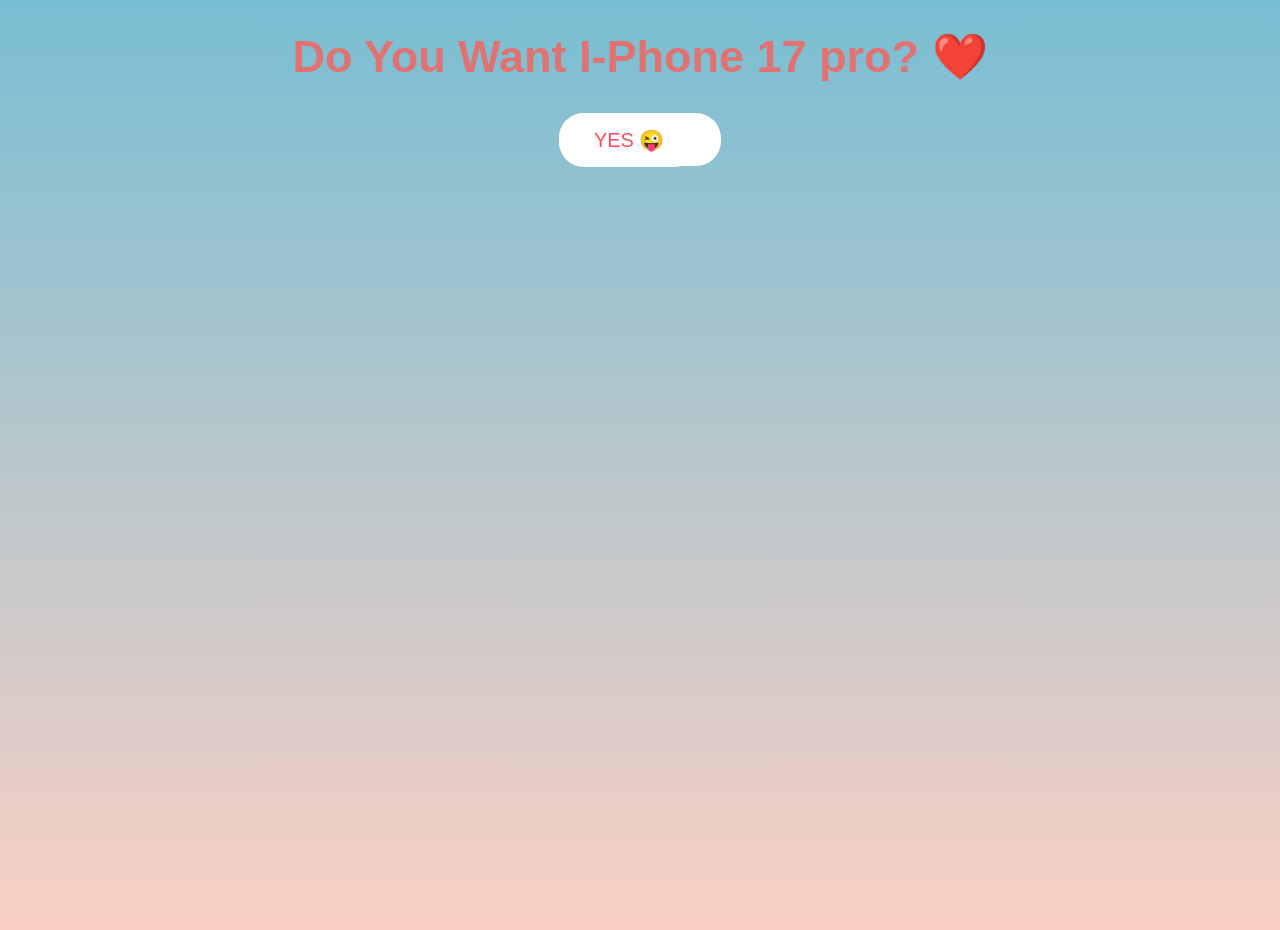
==== gift.html @ 135ef1fd "Add files via upload" ====
<!DOCTYPE html>
<html>
<head>
<title>Gift Surprise ❤️</title>
<link rel="stylesheet" href="style.css">
<style>
#yesBtn{
position:absolute;
}
</style>
</head>

<body>
    <audio id="bgMusic" loop>
  <source src="romantic.mp3" type="audio/mpeg">
</audio>

<script>
window.onload = function () {
  const music = document.getElementById("bgMusic");
  music.volume = 0.4;

  const playPromise = music.play();

  if (playPromise !== undefined) {
    playPromise.catch(() => {
      document.body.addEventListener("click", function () {
        music.play();
      }, { once: true });
    });
  }
};
</script>


<h1>Do You Want I-Phone 17 pro? ❤️</h1>


<button id="yesBtn" onmouseover="moveButton()">YES 😜</button>
<button onclick="final()">Final Click</button>


<script>



function moveButton(){

let button = document.getElementById("yesBtn");

let x = Math.random() * (window.innerWidth - 100);
let y = Math.random() * (window.innerHeight - 50);

button.style.left = x + "px";
button.style.top = y + "px";

}
function final(){
window.location.href="final.html";
}

</script>

</body>
</html>
---- style.css ----
body{
margin:0;
padding:0;
font-family:Arial;
background:linear-gradient(to bottom,#78bed3,#fad0c4);
text-align:center;
height:100vh;
overflow:hidden;
}

.container{
margin-top:120px;
}

h1{
font-size:45px;
color:rgb(224, 114, 114);
}

h2{
color:rgb(244, 112, 112);
margin-bottom:50px;
}

button{
padding:15px 35px;
font-size:20px;
border:none;
border-radius:25px;
background:white;
color:#ff4b5c;
cursor:pointer;
transition:0.3s;
}

button:hover{
background:#ff4b5c;
color:white;
}

.heart{
position:fixed;
top:-10px;
color:red;
animation:fall 5s linear infinite;
}

@keyframes fall{
0%{transform:translateY(0)}
100%{transform:translateY(100vh)}
}

.gallery img{
width:200px;
height:200px;
object-fit:cover;
border-radius:50%;
margin:15px;
border:4px solid white;
box-shadow:0 4px 10px rgba(0,0,0,0.3);
}

.message{
width:70%;
margin:auto;
font-size:22px;
color:white;
line-height:1.6;
}

.gift-container{
margin-top:60px;
}

#giftBox{
width:200px;
cursor:pointer;
transition:0.3s;
}

#giftBox:hover{
transform:scale(1.1);
}

#giftMessage{
margin-top:20px;
color:white;
font-size:24px;
}
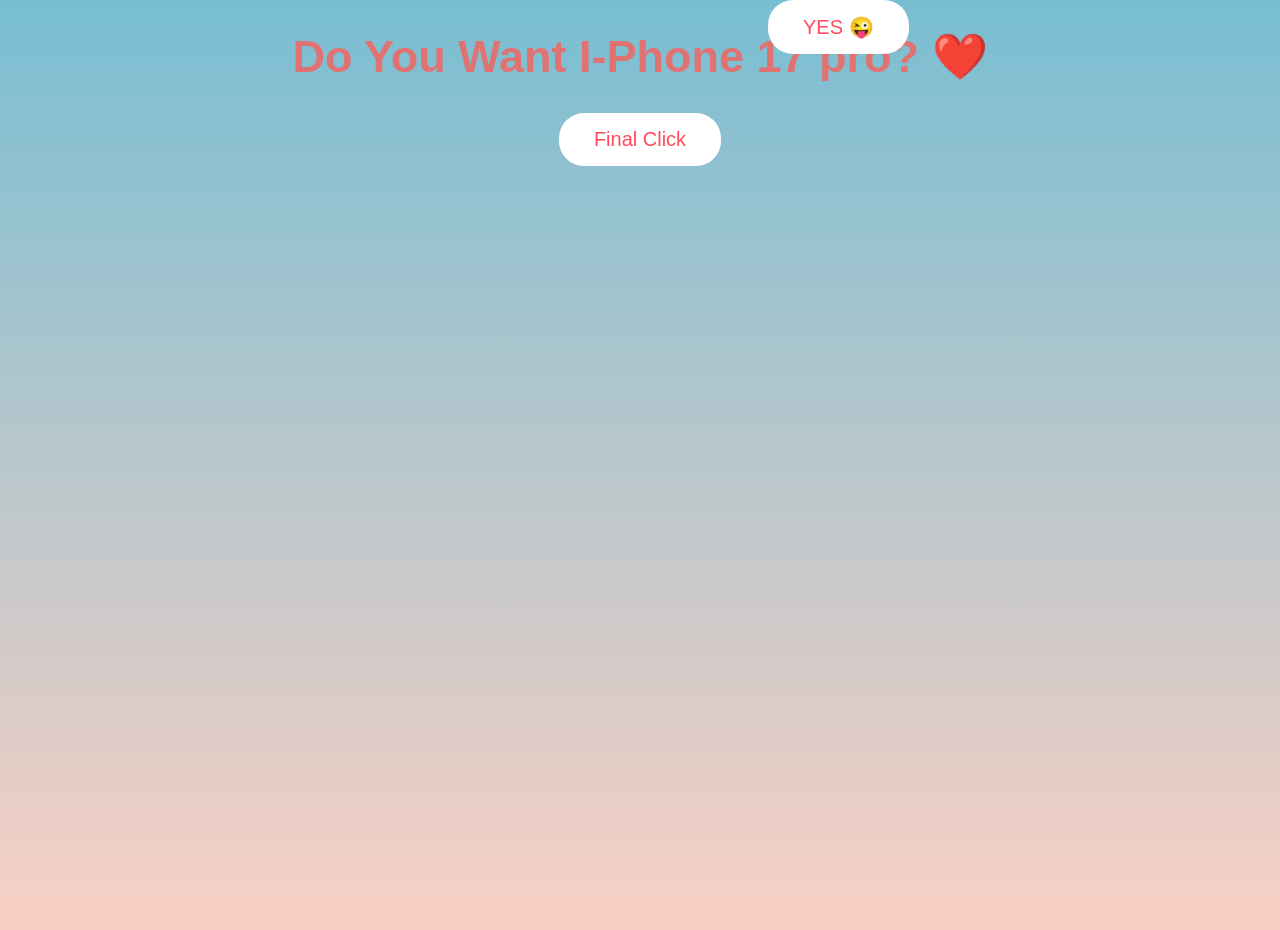
==== commit 6ee695ca: "Update gift.html" ====
--- a/gift.html
+++ b/gift.html
@@ -6,6 +6,8 @@
 <style>
 #yesBtn{
 position:absolute;
+    left:60%;
+  top:0;
 }
 </style>
 </head>
@@ -62,4 +64,4 @@
 </script>
 
 </body>
-</html>+</html>
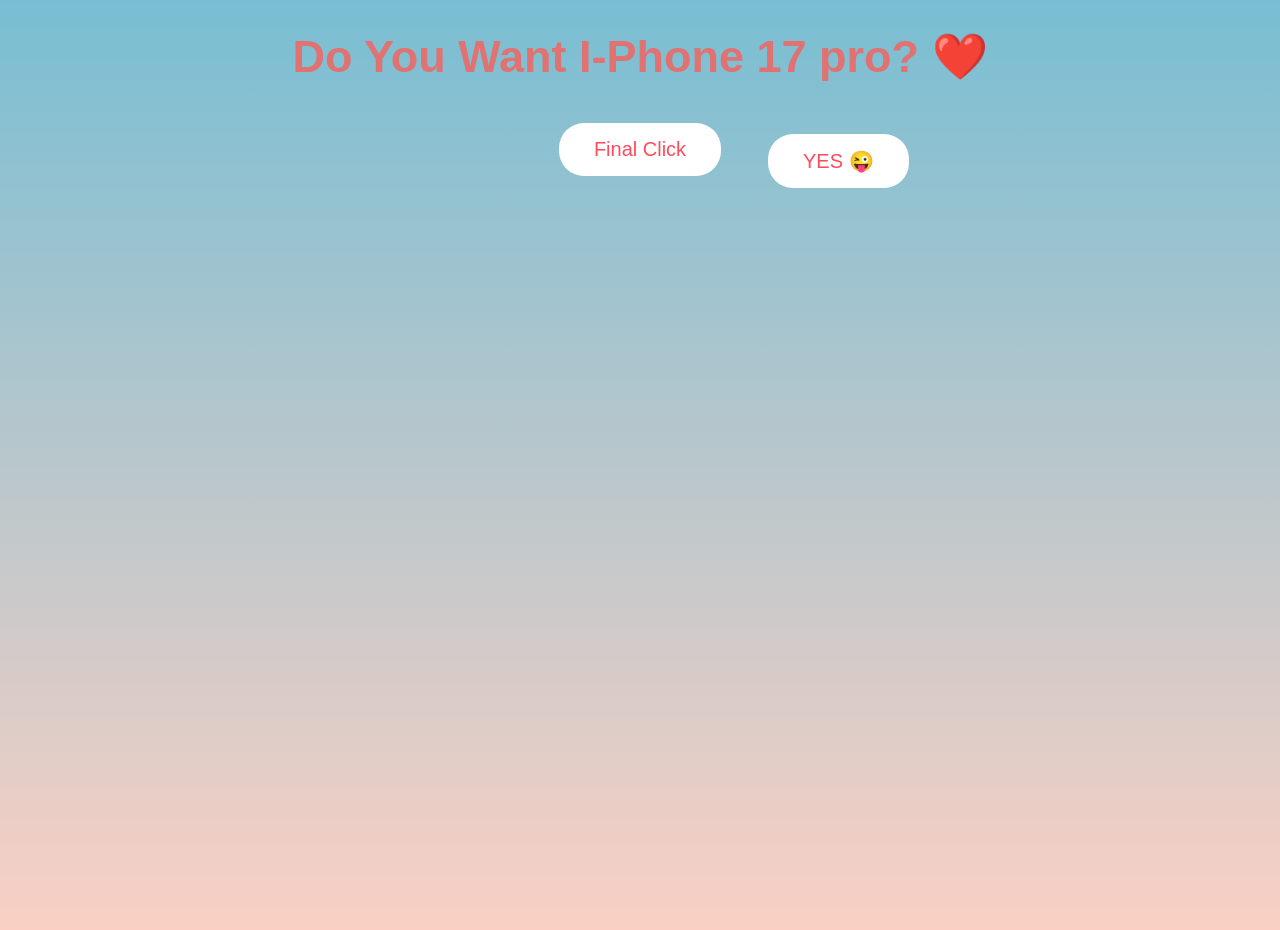
==== commit 7c561d89: "Update gift.html" ====
--- a/gift.html
+++ b/gift.html
@@ -7,7 +7,7 @@
 #yesBtn{
 position:absolute;
     left:60%;
-  top:0;
+  top:20%;
 }
 </style>
 </head>
@@ -37,10 +37,10 @@
 
 <h1>Do You Want I-Phone 17 pro? ❤️</h1>
 
-
+<div class="button-container">
 <button id="yesBtn" onmouseover="moveButton()">YES 😜</button>
 <button onclick="final()">Final Click</button>
-
+</div>
 
 <script>
 
--- a/style.css
+++ b/style.css
@@ -81,6 +81,14 @@
 #giftBox:hover{
 transform:scale(1.1);
 }
+.button-container{
+  margin-top:40px;
+  display:flex;
+  justify-content:center;
+  gap:40px;
+  position:relative;
+}
+
 
 #giftMessage{
 margin-top:20px;
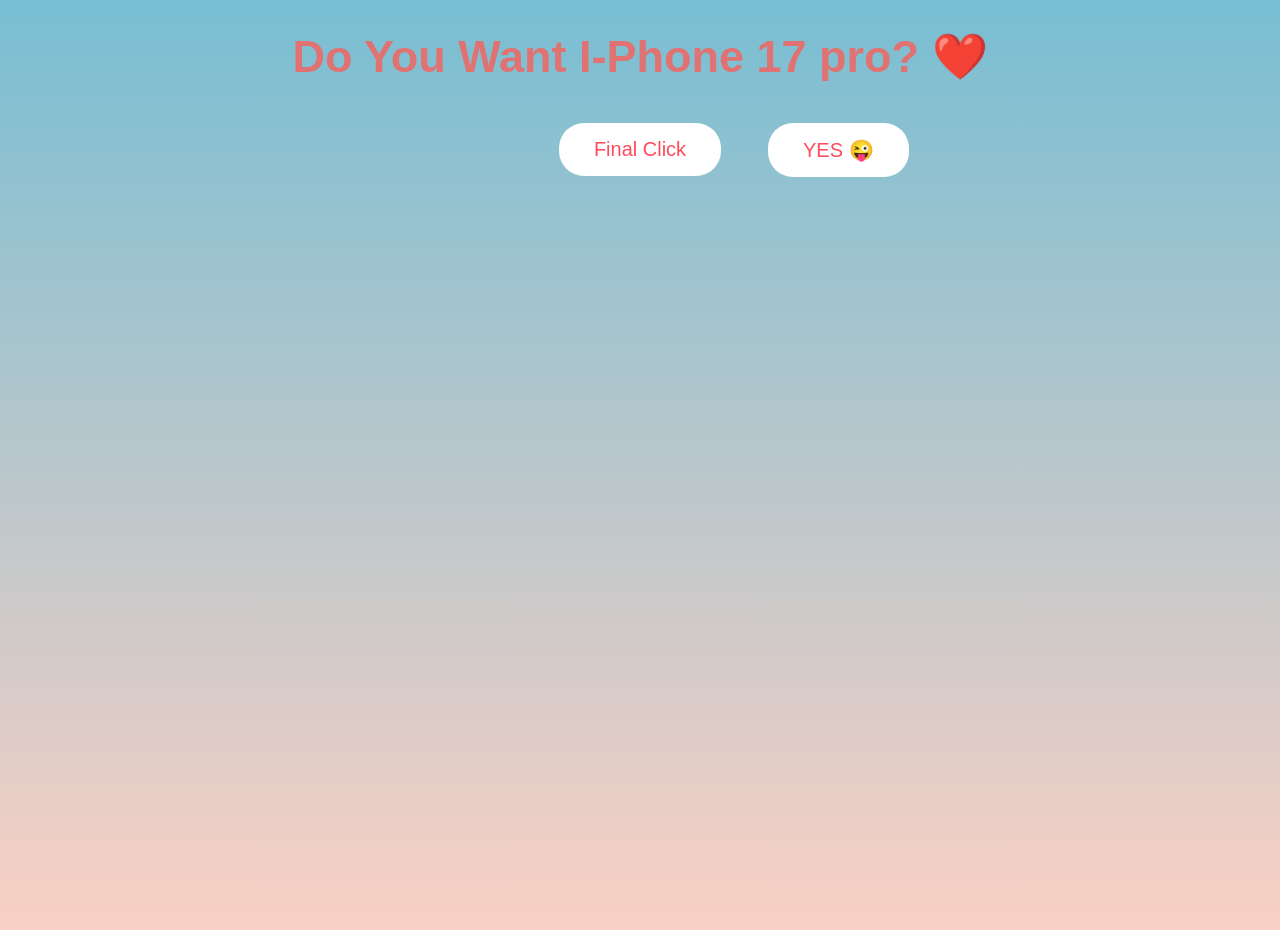
==== commit dc20cf9a: "Update gift.html" ====
--- a/gift.html
+++ b/gift.html
@@ -7,7 +7,7 @@
 #yesBtn{
 position:absolute;
     left:60%;
-  top:20%;
+  top:0%;
 }
 </style>
 </head>
@@ -38,7 +38,7 @@
 <h1>Do You Want I-Phone 17 pro? ❤️</h1>
 
 <div class="button-container">
-<button id="yesBtn" onmouseover="moveButton()">YES 😜</button>
+<button id="yesBtn" ontouchstart="moveButton()">YES 😜</button>
 <button onclick="final()">Final Click</button>
 </div>
 
